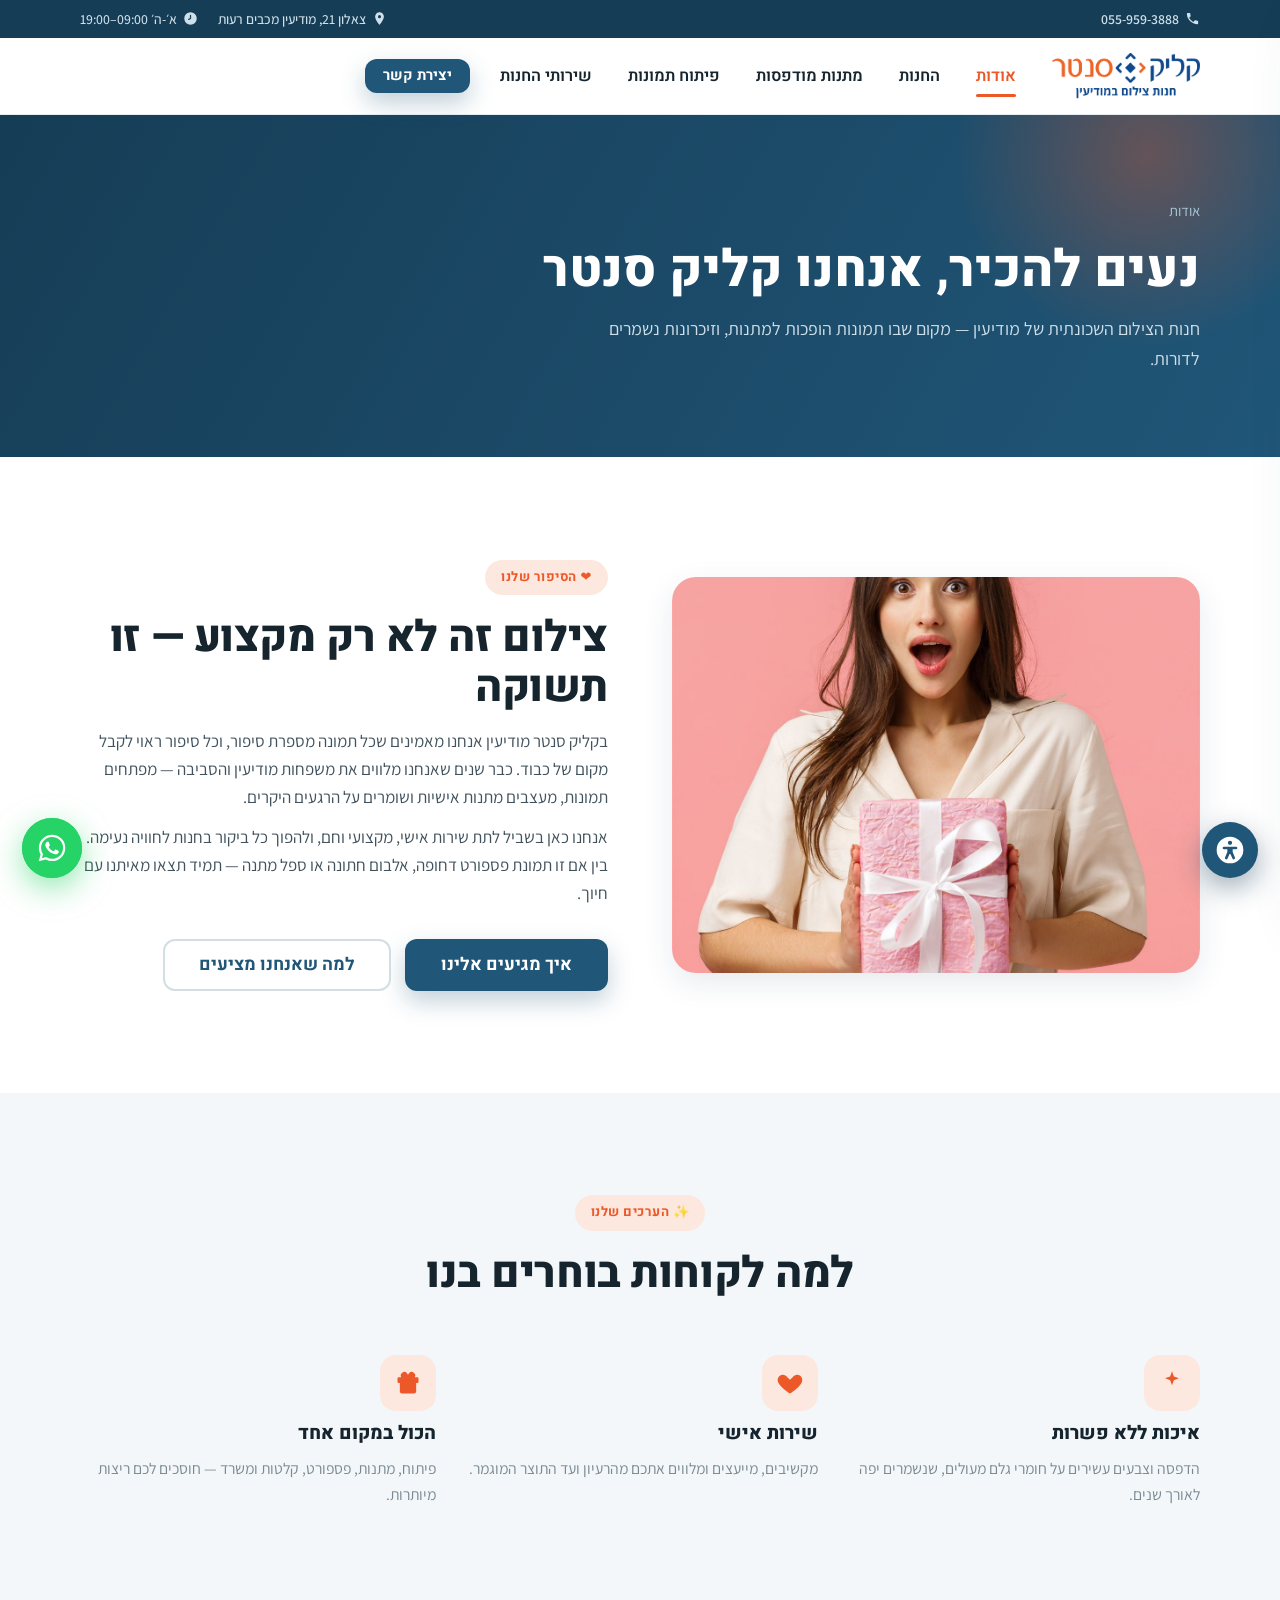
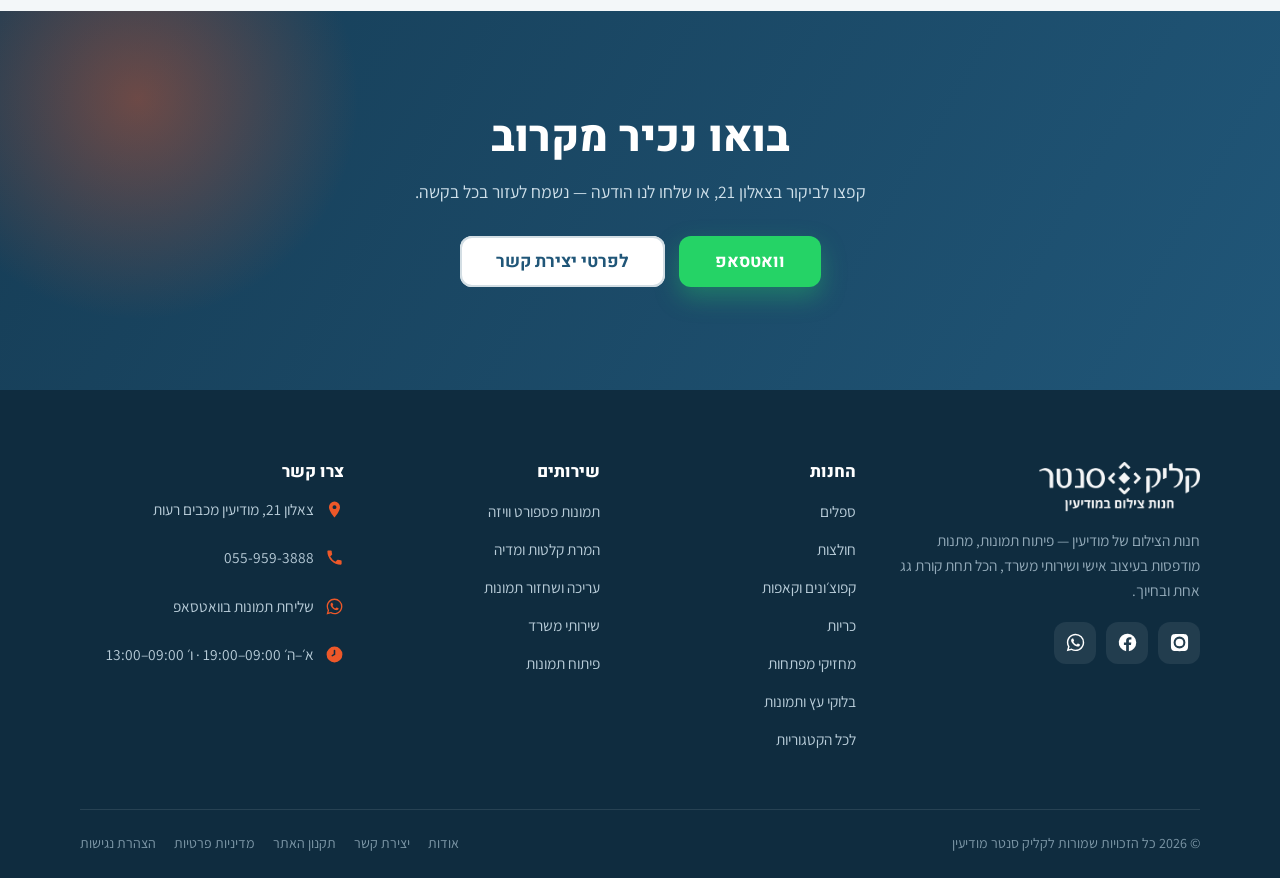
==== about.html @ 5dc6e221 "Initial backup: Klik Center Modiin website (static rebuild) RTL Hebrew static site — home, shop, dyn" ====
<!DOCTYPE html>
<html lang="he" dir="rtl">
<head>
  <meta charset="UTF-8">
  <meta name="viewport" content="width=device-width, initial-scale=1">
  <title>אודות | קליק סנטר מודיעין</title>
  <meta name="description" content="קצת עלינו — קליק סנטר מודיעין, חנות הצילום השכונתית של מודיעין. מפתחים תמונות, מעצבים מתנות אישיות ושומרים על הזיכרונות כבר שנים.">
  <link rel="canonical" href="https://www.klikcenter.co.il/about.html">
  <meta property="og:title" content="אודות | קליק סנטר מודיעין">
  <meta property="og:description" content="חנות הצילום השכונתית של מודיעין — שירות אישי, מקצועי וחם.">
  <meta property="og:image" content="img/hero-gifts.jpg">
  <meta name="theme-color" content="#205678">
  <link rel="icon" type="image/svg+xml" href="img/favicon.svg">
  <link rel="preconnect" href="https://fonts.googleapis.com">
  <link rel="preconnect" href="https://fonts.gstatic.com" crossorigin>
  <link href="https://fonts.googleapis.com/css2?family=Assistant:wght@300;400;500;600;700;800&family=Heebo:wght@400;600;700;800;900&display=swap" rel="stylesheet">
  <link rel="stylesheet" href="css/style.css">
</head>
<body>
  <header class="site-header" data-header></header>

  <main id="main">
    <section class="page-hero">
      <div class="container">
        <nav class="breadcrumbs" aria-label="פירורי לחם">
          <span>אודות</span>
        </nav>
        <h1>נעים להכיר, אנחנו קליק סנטר</h1>
        <p>חנות הצילום השכונתית של מודיעין — מקום שבו תמונות הופכות למתנות, וזיכרונות נשמרים לדורות.</p>
      </div>
    </section>

    <!-- story -->
    <section class="section">
      <div class="container">
        <div class="split">
          <div class="split__media reveal"><img src="img/hero-gifts.jpg" alt="מתנות מודפסות בקליק סנטר" loading="lazy"></div>
          <div class="reveal" data-delay="1">
            <span class="eyebrow">❤️ הסיפור שלנו</span>
            <h2 class="section-title">צילום זה לא רק מקצוע — זו תשוקה</h2>
            <p style="margin-top:14px">בקליק סנטר מודיעין אנחנו מאמינים שכל תמונה מספרת סיפור, וכל סיפור ראוי לקבל מקום של כבוד. כבר שנים שאנחנו מלווים את משפחות מודיעין והסביבה — מפתחים תמונות, מעצבים מתנות אישיות ושומרים על הרגעים היקרים.</p>
            <p style="margin-top:12px">אנחנו כאן בשביל לתת שירות אישי, מקצועי וחם, ולהפוך כל ביקור בחנות לחוויה נעימה. בין אם זו תמונת פספורט דחופה, אלבום חתונה או ספל מתנה — תמיד תצאו מאיתנו עם חיוך.</p>
            <div class="hero__cta">
              <a class="btn btn--brand btn--lg" href="contact.html">איך מגיעים אלינו</a>
              <a class="btn btn--ghost btn--lg" href="shop.html">למה שאנחנו מציעים</a>
            </div>
          </div>
        </div>
      </div>
    </section>

    <!-- values -->
    <section class="section section--soft">
      <div class="container">
        <div class="section-head center">
          <span class="eyebrow">✨ הערכים שלנו</span>
          <h2 class="section-title">למה לקוחות בוחרים בנו</h2>
        </div>
        <div class="feature-grid">
          <div class="feature reveal" data-delay="1">
            <div class="feature__ic"><svg viewBox="0 0 24 24" fill="currentColor" aria-hidden="true"><path d="M12 2l1.6 4.4L18 8l-4.4 1.6L12 14l-1.6-4.4L6 8l4.4-1.6z"/></svg></div>
            <h3>איכות ללא פשרות</h3>
            <p>הדפסה וצבעים עשירים על חומרי גלם מעולים, שנשמרים יפה לאורך שנים.</p>
          </div>
          <div class="feature reveal" data-delay="2">
            <div class="feature__ic"><svg viewBox="0 0 24 24" fill="currentColor" aria-hidden="true"><path d="M12 21s-7.5-4.6-10-9.3C.7 9.3 1.6 6 4.6 5.1c2-.6 3.9.3 4.9 1.8L12 9.3l2.5-2.4c1-1.5 2.9-2.4 4.9-1.8 3 .9 3.9 4.2 2.6 6.6C19.5 16.4 12 21 12 21z"/></svg></div>
            <h3>שירות אישי</h3>
            <p>מקשיבים, מייעצים ומלווים אתכם מהרעיון ועד התוצר המוגמר.</p>
          </div>
          <div class="feature reveal" data-delay="3">
            <div class="feature__ic"><svg viewBox="0 0 24 24" fill="currentColor" aria-hidden="true"><path d="M20 7h-2.18A3 3 0 0 0 13 3.5L12 5l-1-1.5A3 3 0 0 0 6.18 7H4a1 1 0 0 0-1 1v3a1 1 0 0 0 1 1h1v7a2 2 0 0 0 2 2h10a2 2 0 0 0 2-2v-7h1a1 1 0 0 0 1-1V8a1 1 0 0 0-1-1z"/></svg></div>
            <h3>הכול במקום אחד</h3>
            <p>פיתוח, מתנות, פספורט, קלטות ומשרד — חוסכים לכם ריצות מיותרות.</p>
          </div>
        </div>
      </div>
    </section>

    <section class="section cta-band">
      <div class="container">
        <h2>בואו נכיר מקרוב</h2>
        <p>קפצו לביקור בצאלון 21, או שלחו לנו הודעה — נשמח לעזור בכל בקשה.</p>
        <div class="cta-band__btns">
          <a class="btn btn--wa btn--lg" data-wa="היי קליק סנטר! אשמח לקבל פרטים 🙂" href="#">וואטסאפ</a>
          <a class="btn btn--ghost btn--lg" href="contact.html">לפרטי יצירת קשר</a>
        </div>
      </div>
    </section>
  </main>

  <footer class="site-footer" data-footer></footer>

  <script src="js/site.js"></script>
  <script src="js/components.js"></script>
  <script src="js/accessibility.js"></script>
</body>
</html>
---- css/style.css ----
/* ==========================================================================
   קליק סנטר מודיעין — Klik Center
   Modern rebuild · RTL · Static site
   Brand: ocean-blue #2b5672 + orange #ed5829
   ========================================================================== */

/* ----- Design tokens ----- */
:root {
  /* Brand */
  --brand:        #205678;   /* logo ocean blue */
  --brand-600:    #1b4a68;
  --brand-700:    #163d56;   /* deep navy (footer/headers) */
  --brand-900:    #0f2c3f;
  --brand-soft:   #e8f0f5;
  --accent:       #ed5829;   /* signature orange */
  --accent-600:   #d8410f;
  --accent-soft:  #fde8df;
  --whatsapp:     #25d366;
  --whatsapp-600: #1da851;

  /* Neutrals */
  --ink:        #16242e;
  --body:       #41525d;
  --muted:      #7a8a94;
  --line:       #e6edf1;
  --line-2:     #d3dee4;
  --bg:         #ffffff;
  --bg-soft:    #f3f7f9;
  --bg-soft-2:  #eaf1f5;
  --white:      #ffffff;

  /* Type */
  --font-body: "Assistant", "Heebo", system-ui, -apple-system, "Segoe UI", Arial, sans-serif;
  --font-head: "Heebo", "Assistant", system-ui, sans-serif;

  /* Radius & shadow */
  --r-sm: 10px;
  --r:    16px;
  --r-lg: 24px;
  --r-xl: 32px;
  --r-pill: 999px;
  --shadow-sm: 0 2px 8px rgba(22,60,86,.06);
  --shadow:    0 10px 30px rgba(22,60,86,.10);
  --shadow-lg: 0 24px 60px rgba(22,60,86,.16);
  --shadow-accent: 0 10px 26px rgba(237,88,41,.34);

  /* Layout */
  --container: 1200px;
  --gutter: clamp(16px, 4vw, 40px);
  --header-h: 76px;
  --ease: cubic-bezier(.22,.61,.36,1);
}

/* ----- Reset ----- */
*, *::before, *::after { box-sizing: border-box; }
* { margin: 0; }
html { -webkit-text-size-adjust: 100%; scroll-behavior: smooth; }
body {
  font-family: var(--font-body);
  font-size: 1.0625rem;
  line-height: 1.65;
  color: var(--body);
  background: var(--bg);
  -webkit-font-smoothing: antialiased;
  text-rendering: optimizeLegibility;
  overflow-x: clip;
}
img, svg, video { display: block; max-width: 100%; height: auto; }
a { color: inherit; text-decoration: none; }
button { font-family: inherit; cursor: pointer; border: none; background: none; }
input, textarea, select { font-family: inherit; font-size: inherit; }
ul { list-style: none; padding: 0; }
:focus-visible { outline: 3px solid var(--accent); outline-offset: 3px; border-radius: 4px; }

h1, h2, h3, h4 { font-family: var(--font-head); color: var(--ink); line-height: 1.15; font-weight: 800; }

html { overflow-x: clip; }

/* Skip to content (accessible, no horizontal overflow) */
.skip-link {
  position: fixed; top: -120px; inset-inline-start: 16px; z-index: 999;
  transition: top .2s ease;
}
.skip-link:focus { top: 12px; }

/* ----- Helpers ----- */
.container { width: 100%; max-width: var(--container); margin-inline: auto; padding-inline: var(--gutter); }
.section { padding-block: clamp(56px, 8vw, 104px); }
.section--soft { background: var(--bg-soft); }
.center { text-align: center; }
.eyebrow {
  display: inline-flex; align-items: center; gap: 8px;
  font-family: var(--font-head); font-weight: 700; font-size: .82rem;
  letter-spacing: .04em; color: var(--accent);
  background: var(--accent-soft); padding: 7px 16px; border-radius: var(--r-pill);
  margin-bottom: 18px;
}
.eyebrow--light { color: #ffd9c9; background: rgba(255,255,255,.12); }
.section-title { font-size: clamp(1.7rem, 3.6vw, 2.7rem); letter-spacing: -.01em; }
.section-lead { max-width: 620px; margin: 14px auto 0; color: var(--muted); font-size: 1.08rem; }
.section-head { margin-bottom: clamp(34px, 5vw, 56px); }
.text-accent { color: var(--accent); }
.text-brand { color: var(--brand); }

/* ----- Buttons ----- */
.btn {
  display: inline-flex; align-items: center; justify-content: center; gap: 9px;
  font-family: var(--font-head); font-weight: 700; font-size: 1.02rem;
  padding: 14px 28px; border-radius: 12px;
  transition: transform .25s var(--ease), box-shadow .25s var(--ease), background .2s;
  white-space: nowrap; line-height: 1;
}
.btn svg { width: 1.15em; height: 1.15em; }
.btn--primary { background: var(--accent); color: #fff; box-shadow: var(--shadow-accent); }
.btn--primary:hover { background: var(--accent-600); transform: translateY(-2px); box-shadow: 0 14px 30px rgba(237,88,41,.42); }
.btn--brand { background: var(--brand); color: #fff; box-shadow: 0 10px 24px rgba(32,86,120,.28); }
.btn--brand:hover { background: var(--brand-600); transform: translateY(-2px); }
.btn--ghost { background: #fff; color: var(--brand); box-shadow: inset 0 0 0 2px var(--line-2); }
.btn--ghost:hover { box-shadow: inset 0 0 0 2px var(--brand); transform: translateY(-2px); }
.btn--wa { background: var(--whatsapp); color: #fff; box-shadow: 0 10px 24px rgba(37,211,102,.34); }
.btn--wa:hover { background: var(--whatsapp-600); transform: translateY(-2px); }
.btn--lg { padding: 17px 36px; font-size: 1.1rem; }
.btn--sm { padding: 10px 18px; font-size: .92rem; }
.btn--block { display: flex; width: 100%; }

/* ==========================================================================
   Header
   ========================================================================== */
.site-header {
  position: sticky; top: 0; z-index: 100;
  background: #fff;
  border-bottom: 1px solid var(--line);
  transition: box-shadow .3s;
}
.site-header.is-scrolled { box-shadow: var(--shadow); }
.topbar {
  background: var(--brand-700); color: #cfe0ea;
  font-size: .86rem; font-weight: 500;
}
.topbar .container { display: flex; align-items: center; justify-content: space-between; min-height: 38px; gap: 16px; }
.topbar a { color: #cfe0ea; transition: color .2s; display: inline-flex; align-items: center; gap: 6px; }
.topbar a:hover { color: #fff; }
.topbar svg { width: 15px; height: 15px; }
.topbar__set { display: flex; align-items: center; gap: 20px; }
.topbar__set--left { color: #fff; font-weight: 600; }
.header-bar { display: flex; align-items: center; gap: 20px; min-height: var(--header-h); }
.brand { display: flex; align-items: center; flex-shrink: 0; }
.brand img { height: 46px; width: auto; }
.nav { display: flex; align-items: center; gap: 4px; }
.nav__link {
  font-family: var(--font-head); font-weight: 600; font-size: 1.02rem;
  color: var(--ink); padding: 10px 16px; border-radius: var(--r-pill);
  position: relative; transition: color .2s, background .2s;
}
.nav__link:hover { color: var(--brand); background: var(--bg-soft); }
.nav__link.is-active { color: var(--accent); }
.nav__link.is-active::after {
  content: ""; position: absolute; bottom: 2px; inset-inline: 16px; height: 3px;
  background: var(--accent); border-radius: 3px;
}
.header-cta { display: flex; align-items: center; gap: 12px; flex-shrink: 0; }
.nav__cta { margin-inline-start: 10px; }
.nav-toggle {
  display: none; width: 44px; height: 44px; flex-shrink: 0;
  background: none; align-items: center; justify-content: center;
}
.nav-toggle svg { width: 28px; height: 28px; color: var(--brand); }

/* Mobile drawer */
.drawer-backdrop {
  position: fixed; inset: 0; background: rgba(15,44,63,.5); z-index: 199;
  opacity: 0; visibility: hidden; transition: opacity .3s, visibility .3s;
  backdrop-filter: blur(2px);
}
.drawer-backdrop.is-open { opacity: 1; visibility: visible; }
.drawer {
  position: fixed; top: 0; right: 0; height: 100%; width: min(86vw, 340px);
  background: #fff; z-index: 200; box-shadow: var(--shadow-lg);
  transform: translateX(110%); transition: transform .35s var(--ease);
  display: flex; flex-direction: column; padding: 22px;
  will-change: transform;
}
.drawer.is-open { transform: translateX(0); }
.drawer__head { display: flex; align-items: center; justify-content: space-between; margin-bottom: 18px; }
.drawer__head img { height: 40px; }
.drawer__close { width: 42px; height: 42px; border-radius: 10px; background: var(--bg-soft); display: grid; place-items: center; }
.drawer__close svg { width: 24px; height: 24px; color: var(--brand); }
.drawer__nav { display: flex; flex-direction: column; gap: 2px; margin-bottom: auto; }
.drawer__nav a {
  font-family: var(--font-head); font-weight: 600; font-size: 1.12rem; color: var(--ink);
  padding: 14px 14px; border-radius: 12px; transition: background .2s, color .2s;
  display: flex; align-items: center; justify-content: space-between;
}
.drawer__nav a:hover, .drawer__nav a.is-active { background: var(--bg-soft); color: var(--accent); }
.drawer__foot { display: grid; gap: 10px; padding-top: 18px; border-top: 1px solid var(--line); }

/* ==========================================================================
   Hero
   ========================================================================== */
.hero { position: relative; background: var(--bg-soft); overflow: hidden; }
.hero::before {
  content: ""; position: absolute; inset-block: 0; inset-inline-start: -10%;
  width: 55%; background: radial-gradient(circle at 30% 40%, var(--brand-soft), transparent 70%);
  opacity: .8; pointer-events: none;
}
.hero__inner {
  position: relative; display: grid; grid-template-columns: 1.05fr .95fr;
  gap: clamp(30px, 5vw, 64px); align-items: center;
  padding-block: clamp(48px, 7vw, 96px);
}
.hero__title {
  font-size: clamp(2.1rem, 5.4vw, 3.9rem); letter-spacing: -.02em; color: var(--ink);
}
.hero__title .hl { color: var(--accent); position: relative; white-space: nowrap; }
.hero__lead { font-size: clamp(1.06rem, 2vw, 1.28rem); color: var(--body); margin-top: 20px; max-width: 540px; }
.hero__cta { display: flex; flex-wrap: wrap; gap: 14px; margin-top: 32px; }
.hero__trust { display: flex; flex-wrap: wrap; gap: 22px 30px; margin-top: 38px; }
.hero__trust-item { display: flex; align-items: center; gap: 10px; font-weight: 600; color: var(--ink); font-size: .98rem; }
.hero__trust-item svg { width: 22px; height: 22px; color: var(--accent); flex-shrink: 0; }

/* Hero collage */
.hero__media { position: relative; aspect-ratio: 1/1; }
.hero__media img { position: absolute; border-radius: var(--r-lg); object-fit: cover; box-shadow: var(--shadow-lg); }
.hero__media .m1 { width: 62%; height: 72%; inset-block-start: 0; inset-inline-end: 0; z-index: 2; }
.hero__media .m2 { width: 50%; height: 56%; inset-block-end: 0; inset-inline-start: 0; z-index: 3; border: 6px solid #fff; }
.hero__media .m3 { width: 38%; height: 40%; inset-block-end: 8%; inset-inline-end: 6%; z-index: 1; border: 6px solid #fff; }
.hero__badge {
  position: absolute; inset-block-start: 6%; inset-inline-start: -2%; z-index: 4;
  background: #fff; border-radius: var(--r); box-shadow: var(--shadow); padding: 12px 18px;
  display: flex; align-items: center; gap: 12px;
}
.hero__badge b { font-family: var(--font-head); font-size: 1.4rem; color: var(--brand); line-height: 1; }
.hero__badge span { font-size: .82rem; color: var(--muted); }
.hero__badge .ic { width: 40px; height: 40px; border-radius: 12px; background: var(--accent-soft); display: grid; place-items: center; }
.hero__badge .ic svg { width: 22px; height: 22px; color: var(--accent); }

/* ----- Marquee strip ----- */
.strip { background: var(--brand-700); color: #fff; overflow: hidden; }
.strip__track { display: flex; gap: 48px; padding-block: 15px; width: max-content; animation: marquee 32s linear infinite; }
.strip:hover .strip__track { animation-play-state: paused; }
.strip__item { display: inline-flex; align-items: center; gap: 11px; font-family: var(--font-head); font-weight: 600; font-size: 1.02rem; white-space: nowrap; }
.strip__item svg { width: 19px; height: 19px; color: var(--accent); }
@keyframes marquee { from { transform: translateX(0); } to { transform: translateX(-50%); } }

/* ==========================================================================
   Category grid
   ========================================================================== */
.cat-grid { display: grid; grid-template-columns: repeat(4, 1fr); gap: 22px; }
.cat-grid--3 { grid-template-columns: repeat(3, 1fr); }
.cat-card {
  position: relative; display: block; border-radius: var(--r-lg); overflow: hidden;
  background: var(--bg-soft); aspect-ratio: 3/3.5; box-shadow: var(--shadow-sm);
  transition: transform .35s var(--ease), box-shadow .35s var(--ease);
}
.cat-card:hover { transform: translateY(-6px); box-shadow: var(--shadow-lg); }
.cat-card__img { position: absolute; inset: 0; width: 100%; height: 100%; object-fit: cover; transition: transform .6s var(--ease); }
.cat-card:hover .cat-card__img { transform: scale(1.07); }
.cat-card__overlay {
  position: absolute; inset: 0; z-index: 1;
  background: linear-gradient(to top, rgba(15,44,63,.86) 0%, rgba(15,44,63,.34) 42%, rgba(15,44,63,0) 70%);
}
.cat-card__body { position: absolute; inset-inline: 0; inset-block-end: 0; z-index: 2; padding: 22px; color: #fff; text-align: center; }
.cat-card__title { font-family: var(--font-head); font-weight: 800; font-size: 1.3rem; color: #fff; }
.cat-card__count { font-size: .9rem; opacity: .85; margin-top: 3px; }
.cat-card__go {
  display: inline-flex; align-items: center; justify-content: center; margin-top: 14px;
  font-family: var(--font-head); font-weight: 700; font-size: .92rem;
  background: #fff; color: var(--brand); padding: 9px 22px; border-radius: 10px;
  transition: background .25s var(--ease), color .25s var(--ease);
}
.cat-card:hover .cat-card__go { background: var(--accent); color: #fff; }
.cat-card--tall { aspect-ratio: auto; grid-row: span 2; }

/* Soft tile (groups on home) */
.tile-grid { display: grid; grid-template-columns: repeat(auto-fit, minmax(230px, 1fr)); gap: 20px; }
.tile {
  background: #fff; border: 1px solid var(--line); border-radius: var(--r-lg);
  padding: 30px 26px; text-align: center; transition: transform .3s var(--ease), box-shadow .3s, border-color .3s;
}
.tile:hover { transform: translateY(-6px); box-shadow: var(--shadow); border-color: transparent; }
.tile__ic { width: 64px; height: 64px; margin: 0 auto 18px; border-radius: 18px; display: grid; place-items: center; background: var(--brand-soft); color: var(--brand); }
.tile:hover .tile__ic { background: var(--accent-soft); color: var(--accent); }
.tile__ic svg { width: 32px; height: 32px; }
.tile h3 { font-size: 1.22rem; margin-bottom: 8px; }
.tile p { font-size: .98rem; color: var(--muted); }

/* ==========================================================================
   Product grid
   ========================================================================== */
.product-grid { display: grid; grid-template-columns: repeat(auto-fill, minmax(240px, 1fr)); gap: 22px; }
.product-card {
  display: flex; flex-direction: column; background: #fff; border: 1px solid var(--line);
  border-radius: var(--r-lg); overflow: hidden; transition: transform .3s var(--ease), box-shadow .3s, border-color .3s;
}
.product-card:hover { transform: translateY(-5px); box-shadow: var(--shadow); border-color: transparent; }
.product-card__media { position: relative; aspect-ratio: 1/1; background: var(--bg-soft); overflow: hidden; }
.product-card__media img { width: 100%; height: 100%; object-fit: cover; transition: transform .5s var(--ease); }
.product-card:hover .product-card__media img { transform: scale(1.06); }
.product-card__tag {
  position: absolute; inset-block-start: 12px; inset-inline-start: 12px;
  background: var(--accent); color: #fff; font-size: .76rem; font-weight: 700;
  padding: 5px 12px; border-radius: var(--r-pill); font-family: var(--font-head);
}
.product-card__body { padding: 18px 18px 20px; display: flex; flex-direction: column; flex: 1; }
.product-card__title { font-family: var(--font-head); font-weight: 700; font-size: 1.12rem; color: var(--ink); }
.product-card__desc { font-size: .92rem; color: var(--muted); margin-top: 6px; flex: 1; }
.product-card__foot { display: flex; align-items: center; justify-content: space-between; gap: 10px; margin-top: 16px; }
.product-card__price { font-family: var(--font-head); font-weight: 800; color: var(--brand); font-size: 1.05rem; }
.product-card__price small { font-weight: 600; color: var(--muted); font-size: .8rem; }

/* ==========================================================================
   Services
   ========================================================================== */
.svc-grid { display: grid; grid-template-columns: repeat(2, 1fr); gap: 26px; }
.svc-card {
  display: grid; grid-template-columns: 150px 1fr; background: #fff; border: 1px solid var(--line);
  border-radius: var(--r-lg); overflow: hidden; transition: transform .3s var(--ease), box-shadow .3s, border-color .3s;
}
.svc-card:hover { transform: translateY(-5px); box-shadow: var(--shadow); border-color: transparent; }
.svc-card__media { position: relative; overflow: hidden; background: var(--bg-soft); }
.svc-card__media img { position: absolute; inset: 0; width: 100%; height: 100%; object-fit: cover; transition: transform .5s var(--ease); }
.svc-card:hover .svc-card__media img { transform: scale(1.07); }
.svc-card__body { padding: 24px; display: flex; flex-direction: column; }
.svc-card__body h3 { font-size: 1.25rem; margin-bottom: 8px; display: flex; align-items: center; gap: 10px; }
.svc-card__body h3 svg { width: 22px; height: 22px; color: var(--accent); }
.svc-card__body p { font-size: .96rem; color: var(--muted); flex: 1; }
.svc-card__body .btn { margin-top: 16px; align-self: flex-start; }

/* ==========================================================================
   Feature / why-us
   ========================================================================== */
.feature-grid { display: grid; grid-template-columns: repeat(auto-fit, minmax(220px, 1fr)); gap: 26px; }
.feature { display: flex; flex-direction: column; gap: 12px; }
.feature__ic { width: 56px; height: 56px; border-radius: 16px; display: grid; place-items: center; background: var(--accent-soft); color: var(--accent); }
.feature__ic svg { width: 28px; height: 28px; }
.feature h3 { font-size: 1.18rem; }
.feature p { font-size: .98rem; color: var(--muted); }

/* Split section */
.split { display: grid; grid-template-columns: 1fr 1fr; gap: clamp(30px, 5vw, 70px); align-items: center; }
.split__media { border-radius: var(--r-lg); overflow: hidden; box-shadow: var(--shadow); }
.split__media img { width: 100%; aspect-ratio: 4/3; object-fit: cover; }
.split__list { display: grid; gap: 16px; margin-top: 26px; }
.split__list li { display: flex; gap: 13px; align-items: flex-start; font-size: 1.02rem; color: var(--body); }
.split__list svg { width: 24px; height: 24px; color: var(--accent); flex-shrink: 0; margin-top: 2px; }

/* Stats */
.stats { display: grid; grid-template-columns: repeat(4, 1fr); gap: 20px; }
.stat { text-align: center; padding: 26px 14px; background: #fff; border-radius: var(--r-lg); box-shadow: var(--shadow-sm); }
.stat__num { font-family: var(--font-head); font-weight: 900; font-size: clamp(2rem, 5vw, 2.9rem); color: var(--brand); line-height: 1; }
.stat__num .text-accent { color: var(--accent); }
.stat__label { margin-top: 8px; color: var(--muted); font-weight: 600; font-size: .98rem; }

/* Sizes table (photo dev) */
.size-grid { display: grid; grid-template-columns: repeat(auto-fill, minmax(120px, 1fr)); gap: 12px; }
.size-chip {
  background: #fff; border: 1px solid var(--line); border-radius: var(--r); padding: 16px 12px; text-align: center;
  transition: border-color .2s, transform .2s, box-shadow .2s;
}
.size-chip:hover { border-color: var(--accent); transform: translateY(-3px); box-shadow: var(--shadow-sm); }
.size-chip b { display: block; font-family: var(--font-head); font-size: 1.18rem; color: var(--ink); }
.size-chip span { font-size: .82rem; color: var(--muted); }

/* Steps */
.steps { display: grid; grid-template-columns: repeat(4, 1fr); gap: 22px; counter-reset: step; }
.step { position: relative; padding-top: 14px; }
.step__n {
  width: 52px; height: 52px; border-radius: 50%; background: var(--brand); color: #fff;
  font-family: var(--font-head); font-weight: 800; font-size: 1.3rem;
  display: grid; place-items: center; margin-bottom: 16px; box-shadow: 0 8px 18px rgba(32,86,120,.3);
}
.step:nth-child(even) .step__n { background: var(--accent); box-shadow: var(--shadow-accent); }
.step h3 { font-size: 1.14rem; margin-bottom: 6px; }
.step p { font-size: .96rem; color: var(--muted); }

/* ==========================================================================
   CTA band
   ========================================================================== */
.cta-band { position: relative; background: linear-gradient(120deg, var(--brand-700), var(--brand)); color: #fff; overflow: hidden; }
.cta-band::after {
  content: ""; position: absolute; inset-block: -40% ; inset-inline-end: -8%;
  width: 480px; height: 480px; border-radius: 50%;
  background: radial-gradient(circle, rgba(237,88,41,.4), transparent 65%);
}
.cta-band .container { position: relative; z-index: 1; text-align: center; }
.cta-band h2 { color: #fff; font-size: clamp(1.7rem, 4vw, 2.7rem); }
.cta-band p { color: #cfe0ea; max-width: 560px; margin: 14px auto 0; font-size: 1.1rem; }
.cta-band__btns { display: flex; flex-wrap: wrap; gap: 14px; justify-content: center; margin-top: 30px; }

/* ==========================================================================
   Testimonials
   ========================================================================== */
.testi-grid { display: grid; grid-template-columns: repeat(3, 1fr); gap: 24px; }
.testi {
  background: #fff; border: 1px solid var(--line); border-radius: var(--r-lg); padding: 28px;
  display: flex; flex-direction: column; gap: 14px;
}
.testi__stars { display: flex; gap: 3px; color: #f5a623; }
.testi__stars svg { width: 20px; height: 20px; }
.testi__text { font-size: 1.04rem; color: var(--ink); flex: 1; }
.testi__who { display: flex; align-items: center; gap: 12px; }
.testi__who img { width: 46px; height: 46px; border-radius: 50%; object-fit: cover; }
.testi__who b { font-family: var(--font-head); color: var(--ink); display: block; }
.testi__who span { font-size: .86rem; color: var(--muted); }

/* ==========================================================================
   Page hero (inner pages)
   ========================================================================== */
.page-hero { background: linear-gradient(120deg, var(--brand-700), var(--brand)); color: #fff; position: relative; overflow: hidden; }
.page-hero::before { content: ""; position: absolute; inset-block: -50%; inset-inline-start: -6%; width: 420px; height: 420px; border-radius: 50%; background: radial-gradient(circle, rgba(237,88,41,.34), transparent 65%); }
.page-hero .container { position: relative; z-index: 1; padding-block: clamp(46px, 7vw, 84px); }
.page-hero h1 { color: #fff; font-size: clamp(2rem, 5vw, 3.2rem); }
.page-hero p { color: #cfe0ea; max-width: 640px; margin-top: 14px; font-size: 1.12rem; }
.breadcrumbs { display: flex; flex-wrap: wrap; gap: 8px; align-items: center; font-size: .92rem; color: #a9c6d6; margin-bottom: 18px; }
.breadcrumbs a:hover { color: #fff; }
.breadcrumbs svg { width: 15px; height: 15px; opacity: .6; }

/* Filter chips */
.chips { display: flex; flex-wrap: wrap; gap: 10px; }
.chip {
  font-family: var(--font-head); font-weight: 600; font-size: .95rem; color: var(--brand);
  background: #fff; border: 1px solid var(--line-2); padding: 9px 18px; border-radius: 10px;
  transition: all .2s;
}
.chip:hover { border-color: var(--brand); }
.chip.is-active { background: var(--brand); color: #fff; border-color: var(--brand); }

/* ==========================================================================
   Contact
   ========================================================================== */
.contact-grid { display: grid; grid-template-columns: 1fr 1fr; gap: clamp(28px, 5vw, 56px); align-items: start; }
.info-list { display: grid; gap: 18px; }
.info-item { display: flex; gap: 16px; align-items: flex-start; }
.info-item__ic { width: 50px; height: 50px; border-radius: 14px; background: var(--brand-soft); color: var(--brand); display: grid; place-items: center; flex-shrink: 0; }
.info-item__ic svg { width: 24px; height: 24px; }
.info-item h4 { font-size: 1.08rem; margin-bottom: 2px; }
.info-item p, .info-item a { color: var(--body); font-size: 1rem; }
.info-item a:hover { color: var(--accent); }
.map-embed { border-radius: var(--r-lg); overflow: hidden; box-shadow: var(--shadow); border: 1px solid var(--line); }
.map-embed iframe { display: block; width: 100%; height: 100%; min-height: 340px; border: 0; }
.hours-table { width: 100%; border-collapse: collapse; }
.hours-table td { padding: 11px 0; border-bottom: 1px solid var(--line); font-size: 1rem; }
.hours-table td:last-child { text-align: start; color: var(--ink); font-weight: 600; }
.hours-table tr:last-child td { border-bottom: none; }

/* Contact form */
.contact-form-card {
  background: #fff; border: 1px solid var(--line); border-radius: var(--r-lg);
  padding: clamp(22px, 4vw, 36px); box-shadow: var(--shadow-sm);
}
.contact-form-card h2 { font-size: 1.45rem; margin-bottom: 6px; }
.contact-form-card .lead { color: var(--muted); margin-bottom: 24px; }
.form { display: grid; gap: 16px; }
.form__row { display: grid; gap: 16px; grid-template-columns: 1fr 1fr; }
.field { display: grid; gap: 6px; }
.field label { font-family: var(--font-head); font-weight: 600; font-size: .9rem; color: var(--ink); }
.field input, .field select, .field textarea {
  width: 100%; padding: 12px 14px; border: 1.5px solid var(--line-2); border-radius: 10px;
  background: #fff; color: var(--ink); font-size: 1rem; font-family: inherit;
  transition: border-color .2s, box-shadow .2s;
}
.field input:focus, .field select:focus, .field textarea:focus {
  outline: none; border-color: var(--brand); box-shadow: 0 0 0 3px rgba(32,86,120,.12);
}
.field textarea { resize: vertical; min-height: 120px; }
.form__note { font-size: .85rem; color: var(--muted); text-align: center; margin-top: 2px; }
.form__note a { color: var(--accent); font-weight: 600; }
@media (max-width: 560px) { .form__row { grid-template-columns: 1fr; } }

/* Prose (legal pages) */
.prose { max-width: 760px; }
.prose h2 { font-size: 1.5rem; margin: 34px 0 12px; }
.prose h3 { font-size: 1.2rem; margin: 24px 0 8px; }
.prose p, .prose li { color: var(--body); margin-bottom: 12px; }
.prose ul { list-style: disc; padding-inline-start: 22px; margin-bottom: 16px; }
.prose ul li { margin-bottom: 6px; }
.prose a { color: var(--accent); text-decoration: underline; }
.prose strong { color: var(--ink); }

/* ==========================================================================
   Footer
   ========================================================================== */
.site-footer { background: var(--brand-900); color: #b9cdd9; padding-block: clamp(48px, 6vw, 72px) 0; }
.footer-grid { display: grid; grid-template-columns: 1.4fr 1fr 1fr 1.2fr; gap: 36px; }
.footer-brand img { height: 50px; margin-bottom: 16px; filter: brightness(0) invert(1); opacity: .96; }
.footer-brand p { font-size: .96rem; color: #93aab9; max-width: 300px; }
.footer-social { display: flex; gap: 10px; margin-top: 18px; }
.footer-social a { width: 42px; height: 42px; border-radius: 12px; background: rgba(255,255,255,.08); display: grid; place-items: center; transition: background .2s, transform .2s; }
.footer-social a:hover { background: var(--accent); transform: translateY(-3px); }
.footer-social svg { width: 21px; height: 21px; color: #fff; }
.footer-col h4 { color: #fff; font-size: 1.06rem; margin-bottom: 16px; }
.footer-col ul { display: grid; gap: 10px; }
.footer-col a { color: #b9cdd9; font-size: .96rem; transition: color .2s; }
.footer-col a:hover { color: var(--accent); }
.footer-contact li { display: flex; gap: 11px; align-items: flex-start; font-size: .96rem; margin-bottom: 13px; }
.footer-contact svg { width: 19px; height: 19px; color: var(--accent); flex-shrink: 0; margin-top: 3px; }
.footer-bottom {
  margin-top: clamp(36px, 5vw, 56px); border-top: 1px solid rgba(255,255,255,.1);
  padding-block: 22px; display: flex; flex-wrap: wrap; gap: 12px 24px; align-items: center; justify-content: space-between;
  font-size: .88rem; color: #7e98a8;
}
.footer-bottom a { color: #7e98a8; }
.footer-bottom a:hover { color: #fff; }
.footer-bottom__links { display: flex; flex-wrap: wrap; gap: 8px 18px; }

/* ==========================================================================
   Floating WhatsApp
   ========================================================================== */
.wa-float {
  position: fixed; inset-block-end: 22px; inset-inline-end: 22px; z-index: 90;
  width: 60px; height: 60px; border-radius: 50%; background: var(--whatsapp);
  display: grid; place-items: center; box-shadow: 0 10px 30px rgba(37,211,102,.5);
  transition: transform .25s var(--ease);
}
.wa-float:hover { transform: scale(1.08); }
.wa-float svg { width: 32px; height: 32px; color: #fff; }
.wa-float::before {
  content: ""; position: absolute; inset: 0; border-radius: 50%; background: var(--whatsapp);
  z-index: -1; animation: wa-pulse 2.4s ease-out infinite;
}
@keyframes wa-pulse { 0% { transform: scale(1); opacity: .55; } 80%,100% { transform: scale(1.9); opacity: 0; } }

/* ==========================================================================
   Scroll reveal
   ========================================================================== */
.reveal { opacity: 0; transform: translateY(26px); transition: opacity .7s var(--ease), transform .7s var(--ease); }
.reveal.is-visible { opacity: 1; transform: none; }
.reveal[data-delay="1"] { transition-delay: .08s; }
.reveal[data-delay="2"] { transition-delay: .16s; }
.reveal[data-delay="3"] { transition-delay: .24s; }
.reveal[data-delay="4"] { transition-delay: .32s; }
.reveal[data-delay="5"] { transition-delay: .4s; }
@media (prefers-reduced-motion: reduce) {
  .reveal { opacity: 1; transform: none; transition: none; }
  * { animation-duration: .001ms !important; scroll-behavior: auto; }
  .wa-float::before { display: none; }
  /* הלולאה הנעה (marquee) ממשיכה להסתובב גם כשהאנימציות מופחתות — לבקשת הלקוח */
  .strip__track { animation-duration: 36s !important; }
}

/* ==========================================================================
   Responsive
   ========================================================================== */
@media (max-width: 1024px) {
  .cat-grid { grid-template-columns: repeat(3, 1fr); }
  .footer-grid { grid-template-columns: 1fr 1fr; gap: 32px; }
  .steps { grid-template-columns: repeat(2, 1fr); }
}
@media (max-width: 900px) {
  .nav { display: none; }
  .nav-toggle { display: flex; }
  .hero__inner { grid-template-columns: 1fr; }
  .hero__media { max-width: 460px; margin-inline: auto; width: 100%; order: -1; }
  .split { grid-template-columns: 1fr; }
  .split__media { order: -1; }
  .contact-grid { grid-template-columns: 1fr; }
  .svc-grid { grid-template-columns: 1fr; }
  .testi-grid { grid-template-columns: 1fr; }
  .stats { grid-template-columns: repeat(2, 1fr); }
}
@media (max-width: 620px) {
  body { font-size: 1rem; }
  .cat-grid, .cat-grid--3 { grid-template-columns: repeat(2, 1fr); gap: 14px; }
  .product-grid { grid-template-columns: repeat(2, 1fr); gap: 14px; }
  .svc-card { grid-template-columns: 1fr; }
  .svc-card__media { aspect-ratio: 16/9; }
  .steps { grid-template-columns: 1fr; }
  .topbar__set:not(.topbar__set--left) { display: none; }
  .footer-grid { grid-template-columns: 1fr; }
  .footer-bottom { flex-direction: column; text-align: center; justify-content: center; }
  .cat-card__body { padding: 16px; }
  .cat-card__title { font-size: 1.08rem; }
  .product-card__body { padding: 14px; }
}
@media (max-width: 380px) {
  .cat-grid, .cat-grid--3, .product-grid { grid-template-columns: 1fr; }
}

/* ==========================================================================
   Topbar icon alignment fix (מיקום + שעון)
   ========================================================================== */
.topbar__set span { display: inline-flex; align-items: center; gap: 6px; }
.topbar__set svg { flex-shrink: 0; }

/* ==========================================================================
   Accessibility widget
   ========================================================================== */
.a11y-toggle {
  position: fixed; inset-block-end: 22px; inset-inline-start: 22px; z-index: 95;
  width: 56px; height: 56px; border-radius: 50%; background: var(--brand);
  display: grid; place-items: center; box-shadow: 0 10px 28px rgba(22,60,86,.42);
  transition: transform .25s var(--ease), background .2s;
}
.a11y-toggle:hover { transform: scale(1.07); background: var(--brand-600); }
.a11y-toggle svg { width: 32px; height: 32px; color: #fff; }
.a11y-panel {
  position: fixed; inset-block-end: 90px; inset-inline-start: 22px; z-index: 96;
  width: min(92vw, 360px); max-height: min(78vh, 640px); overflow-y: auto;
  background: #fff; border-radius: var(--r-lg); box-shadow: var(--shadow-lg);
  border: 1px solid var(--line); padding: 18px;
  opacity: 0; visibility: hidden; transform: translateY(16px) scale(.98);
  transition: opacity .25s var(--ease), transform .25s var(--ease), visibility .25s;
}
.a11y-panel.is-open { opacity: 1; visibility: visible; transform: none; }
.a11y-panel__head { display: flex; align-items: center; justify-content: space-between; margin-bottom: 14px; }
.a11y-panel__head h2 { font-size: 1.25rem; display: flex; align-items: center; gap: 8px; }
.a11y-panel__head h2 svg { width: 24px; height: 24px; color: var(--brand); }
.a11y-panel__close { width: 38px; height: 38px; border-radius: 10px; background: var(--bg-soft); display: grid; place-items: center; }
.a11y-panel__close svg { width: 22px; height: 22px; color: var(--brand); }
.a11y-grid { display: grid; grid-template-columns: 1fr 1fr; gap: 10px; }
.a11y-opt {
  display: flex; flex-direction: column; align-items: center; justify-content: center; gap: 7px; text-align: center;
  padding: 14px 8px; border: 1.5px solid var(--line); border-radius: var(--r);
  background: #fff; color: var(--ink); font-family: var(--font-head); font-weight: 600; font-size: .9rem;
  transition: border-color .2s, background .2s, color .2s; cursor: pointer; min-height: 92px;
}
.a11y-opt:hover { border-color: var(--brand); }
.a11y-opt.is-active { border-color: var(--accent); background: var(--accent-soft); color: var(--accent-600); }
.a11y-opt__ic { width: 28px; height: 28px; display: grid; place-items: center; color: currentColor; }
.a11y-opt__ic svg { width: 26px; height: 26px; }
.a11y-opt .lvl { font-size: .72rem; font-weight: 700; color: var(--accent); }
.a11y-reset {
  display: flex; align-items: center; justify-content: center; gap: 8px; width: 100%; margin-top: 12px;
  padding: 13px; border-radius: var(--r); background: var(--brand); color: #fff;
  font-family: var(--font-head); font-weight: 700; font-size: .98rem; transition: background .2s;
}
.a11y-reset:hover { background: var(--brand-600); }
.a11y-reset svg { width: 18px; height: 18px; }
@media (max-width: 420px) { .a11y-panel { inset-inline: 12px; width: auto; } .a11y-toggle { inset-inline-start: 14px; inset-block-end: 14px; } }

/* ---- Accessibility STATE classes (on <html>) ---- */
html.a11y-contrast, html.a11y-contrast body { background: #000 !important; }
html.a11y-contrast * { background-color: #000 !important; background-image: none !important; color: #fff !important; border-color: #fff !important; }
html.a11y-contrast a { color: #ffea00 !important; }
html.a11y-contrast .btn, html.a11y-contrast .a11y-reset { background: #fff !important; color: #000 !important; box-shadow: none !important; border: 2px solid #fff !important; }
html.a11y-contrast .a11y-opt.is-active { color: #ffea00 !important; border-color: #ffea00 !important; }

html.a11y-grayscale { filter: grayscale(1); }
html.a11y-invert { filter: invert(1) hue-rotate(180deg); }
html.a11y-invert .a11y-root, html.a11y-invert .wa-float { filter: invert(1) hue-rotate(180deg); }

html.a11y-links a:not(.btn):not(.a11y-opt) { text-decoration: underline !important; text-underline-offset: 3px; outline: 2px dashed currentColor; outline-offset: 2px; }

html.a11y-bigtext-1 { font-size: 18px; }
html.a11y-bigtext-2 { font-size: 20px; }
html.a11y-bigtext-3 { font-size: 22.5px; }

html.a11y-spacing :is(p, li, span, a, h1, h2, h3, h4, label, td, button) { letter-spacing: .09em !important; word-spacing: .14em !important; }
html.a11y-lineheight :is(p, li, span, a, h1, h2, h3, h4, label, td) { line-height: 2.1 !important; }
html.a11y-readable :is(body, p, li, span, a, h1, h2, h3, h4, button, input, textarea, select, label, td, .nav__link) { font-family: Arial, "Segoe UI", Tahoma, Verdana, sans-serif !important; }
html.a11y-stopmotion *, html.a11y-stopmotion *::before, html.a11y-stopmotion *::after { animation: none !important; transition: none !important; scroll-behavior: auto !important; }
html.a11y-hideimg img, html.a11y-hideimg .cat-card__img, html.a11y-hideimg .product-card__media img, html.a11y-hideimg .svc-card__media img { visibility: hidden !important; }
html.a11y-cursor, html.a11y-cursor * {
  cursor: url("data:image/svg+xml,%3Csvg xmlns='http://www.w3.org/2000/svg' width='40' height='40' viewBox='0 0 24 24'%3E%3Cpath d='M5 2l15 7.5-6.5 2.2L11 21z' fill='%23205678' stroke='%23ffffff' stroke-width='1.2'/%3E%3C/svg%3E") 5 3, auto !important;
}
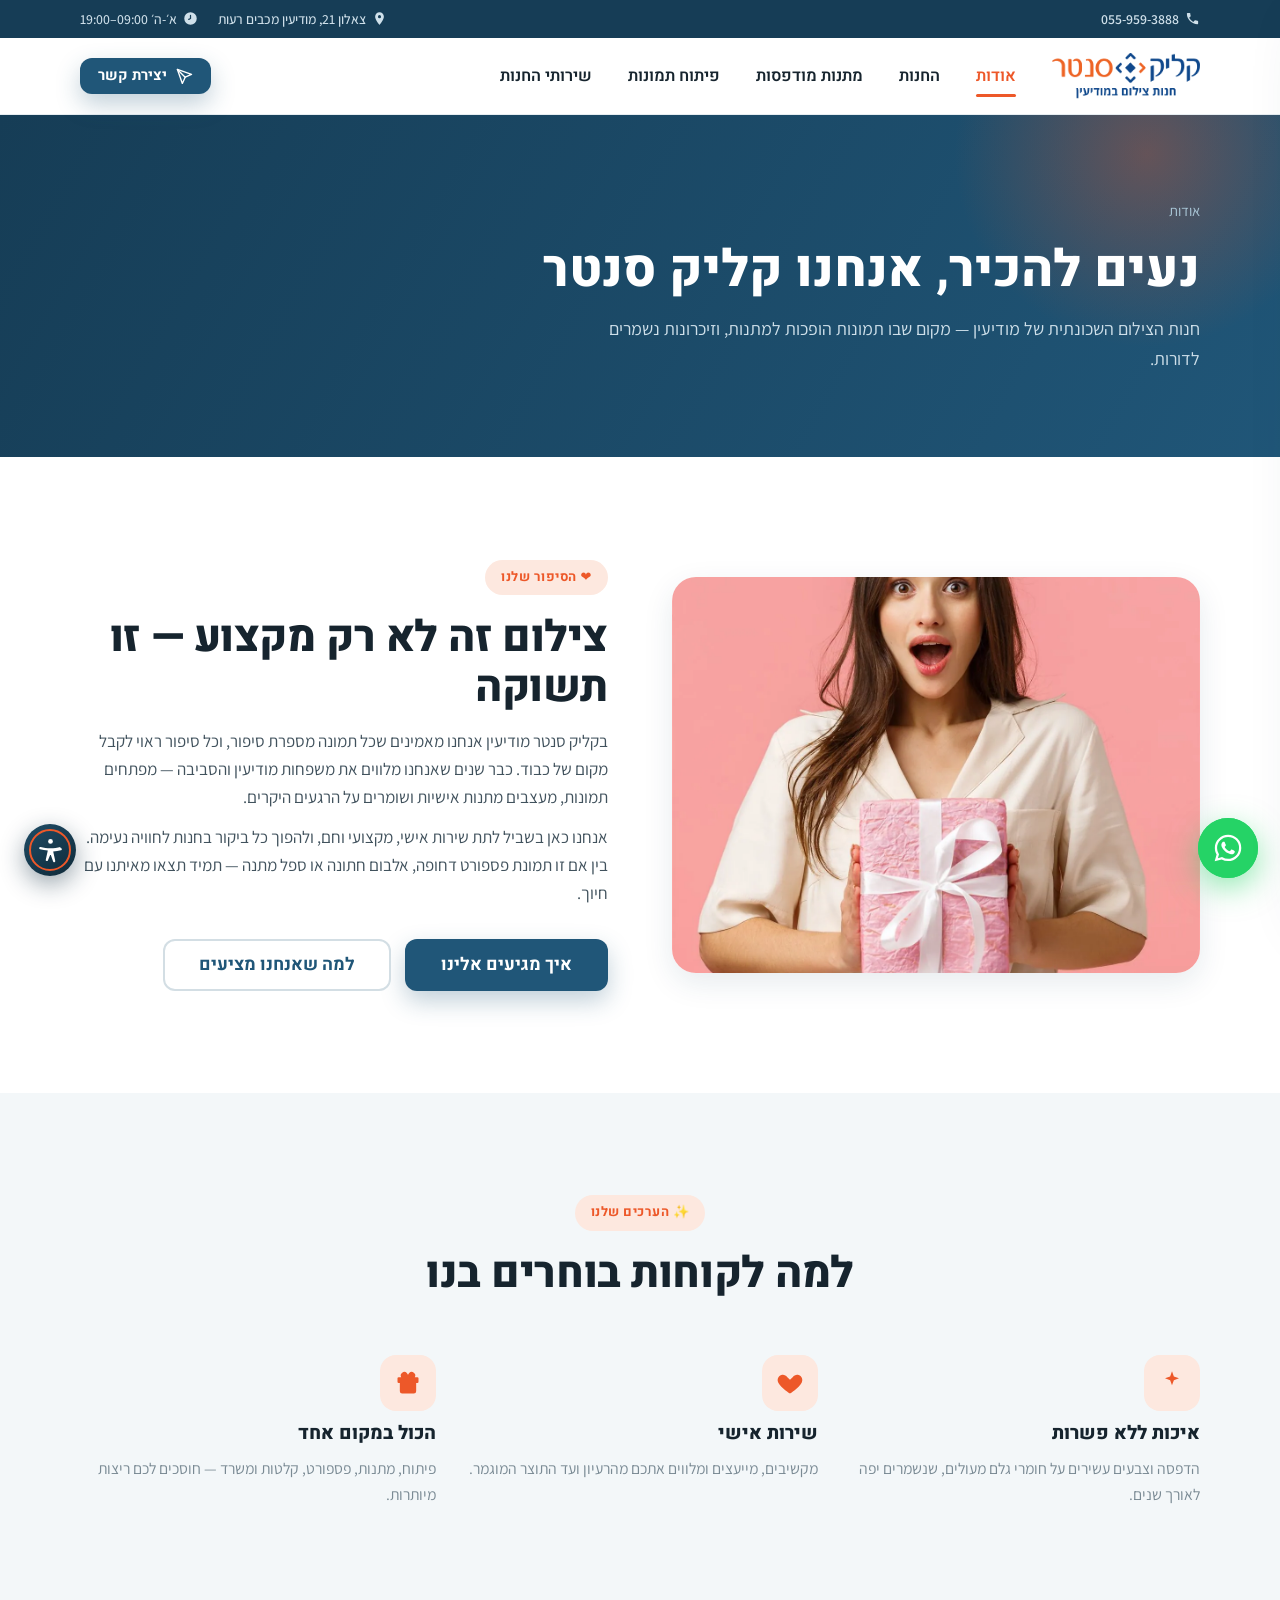
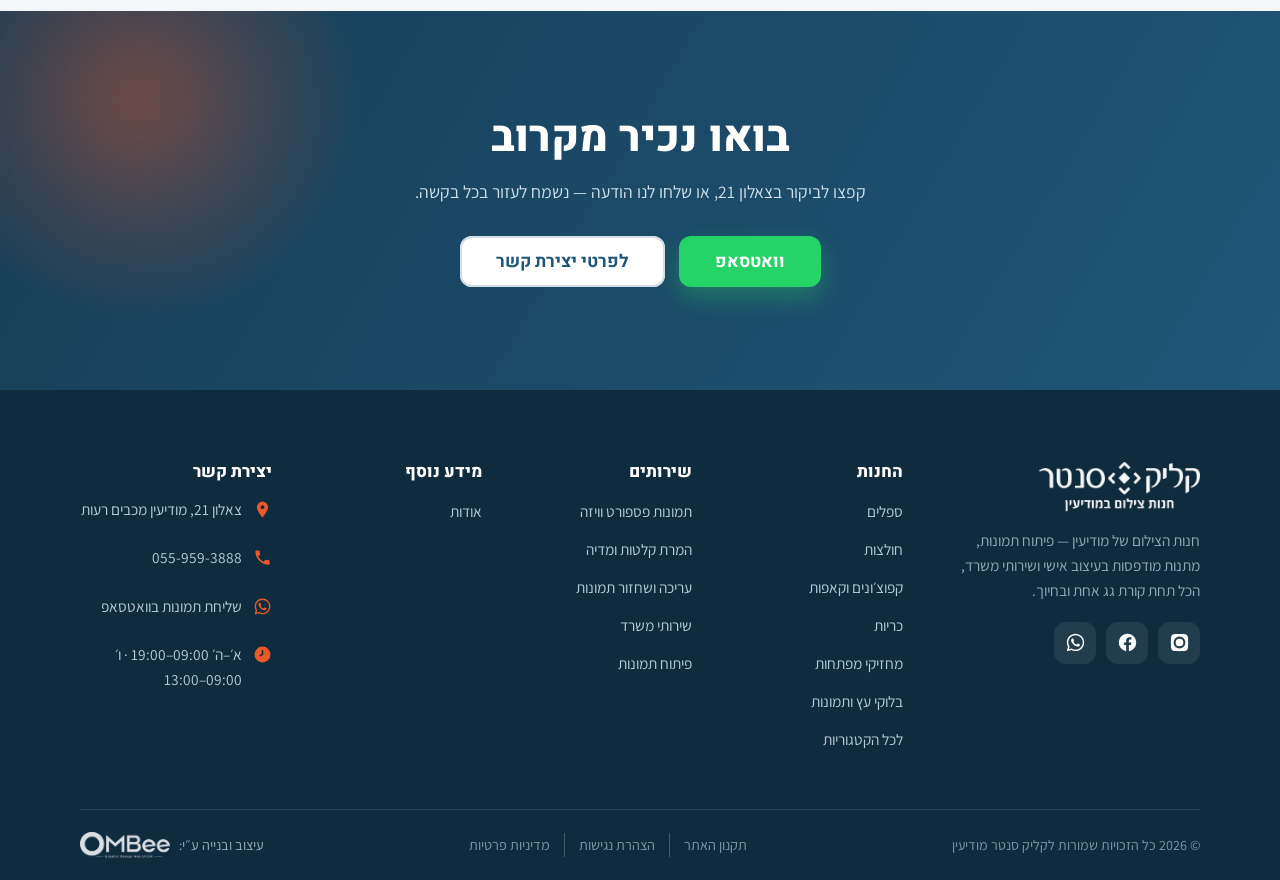
==== commit 163c5c1d: "Align with OMBee standards: accessibility widget, footer, WebP, cookie banner - Accessibility widget" ====
--- a/about.html
+++ b/about.html
@@ -8,9 +8,9 @@
   <link rel="canonical" href="https://www.klikcenter.co.il/about.html">
   <meta property="og:title" content="אודות | קליק סנטר מודיעין">
   <meta property="og:description" content="חנות הצילום השכונתית של מודיעין — שירות אישי, מקצועי וחם.">
-  <meta property="og:image" content="img/hero-gifts.jpg">
+  <meta property="og:image" content="img/hero-gifts.webp">
   <meta name="theme-color" content="#205678">
-  <link rel="icon" type="image/svg+xml" href="img/favicon.svg">
+  <link rel="icon" type="image/webp" href="img/icon-klilcnter.webp">
   <link rel="preconnect" href="https://fonts.googleapis.com">
   <link rel="preconnect" href="https://fonts.gstatic.com" crossorigin>
   <link href="https://fonts.googleapis.com/css2?family=Assistant:wght@300;400;500;600;700;800&family=Heebo:wght@400;600;700;800;900&display=swap" rel="stylesheet">
@@ -34,7 +34,7 @@
     <section class="section">
       <div class="container">
         <div class="split">
-          <div class="split__media reveal"><img src="img/hero-gifts.jpg" alt="מתנות מודפסות בקליק סנטר" loading="lazy"></div>
+          <div class="split__media reveal"><img src="img/hero-gifts.webp" alt="מתנות מודפסות בקליק סנטר" loading="lazy"></div>
           <div class="reveal" data-delay="1">
             <span class="eyebrow">❤️ הסיפור שלנו</span>
             <h2 class="section-title">צילום זה לא רק מקצוע — זו תשוקה</h2>
--- a/css/style.css
+++ b/css/style.css
@@ -146,7 +146,7 @@
 .header-bar { display: flex; align-items: center; gap: 20px; min-height: var(--header-h); }
 .brand { display: flex; align-items: center; flex-shrink: 0; }
 .brand img { height: 46px; width: auto; }
-.nav { display: flex; align-items: center; gap: 4px; }
+.nav { display: flex; align-items: center; gap: 4px; flex: 1; }
 .nav__link {
   font-family: var(--font-head); font-weight: 600; font-size: 1.02rem;
   color: var(--ink); padding: 10px 16px; border-radius: var(--r-pill);
@@ -159,7 +159,7 @@
   background: var(--accent); border-radius: 3px;
 }
 .header-cta { display: flex; align-items: center; gap: 12px; flex-shrink: 0; }
-.nav__cta { margin-inline-start: 10px; }
+.nav__cta { margin-inline-start: auto; }
 .nav-toggle {
   display: none; width: 44px; height: 44px; flex-shrink: 0;
   background: none; align-items: center; justify-content: center;
@@ -481,7 +481,7 @@
    Footer
    ========================================================================== */
 .site-footer { background: var(--brand-900); color: #b9cdd9; padding-block: clamp(48px, 6vw, 72px) 0; }
-.footer-grid { display: grid; grid-template-columns: 1.4fr 1fr 1fr 1.2fr; gap: 36px; }
+.footer-grid { display: grid; grid-template-columns: 1.5fr 1fr 1fr 1fr 1.1fr; gap: 36px; }
 .footer-brand img { height: 50px; margin-bottom: 16px; filter: brightness(0) invert(1); opacity: .96; }
 .footer-brand p { font-size: .96rem; color: #93aab9; max-width: 300px; }
 .footer-social { display: flex; gap: 10px; margin-top: 18px; }
@@ -502,12 +502,20 @@
 .footer-bottom a { color: #7e98a8; }
 .footer-bottom a:hover { color: #fff; }
 .footer-bottom__links { display: flex; flex-wrap: wrap; gap: 8px 18px; }
+.footer-credit { display: inline-flex; align-items: center; gap: 9px; font-size: .9rem; color: #93aab9; }
+.footer-credit a { display: inline-flex; line-height: 0; opacity: .85; transition: opacity .2s; }
+.footer-credit a:hover { opacity: 1; }
+.footer-credit img { height: 26px; width: auto; filter: brightness(0) invert(1); }
+.footer-legal { display: flex; align-items: center; }
+.footer-legal a { color: #7e98a8; font-size: .9rem; padding: 0 14px; transition: color .2s; }
+.footer-legal a:hover { color: #fff; }
+.footer-legal a + a { border-inline-start: 1px solid rgba(255,255,255,.22); }
 
 /* ==========================================================================
    Floating WhatsApp
    ========================================================================== */
 .wa-float {
-  position: fixed; inset-block-end: 22px; inset-inline-end: 22px; z-index: 90;
+  position: fixed; inset-block-end: 22px; right: 22px; z-index: 90;
   width: 60px; height: 60px; border-radius: 50%; background: var(--whatsapp);
   display: grid; place-items: center; box-shadow: 0 10px 30px rgba(37,211,102,.5);
   transition: transform .25s var(--ease);
@@ -581,75 +589,3 @@
    ========================================================================== */
 .topbar__set span { display: inline-flex; align-items: center; gap: 6px; }
 .topbar__set svg { flex-shrink: 0; }
-
-/* ==========================================================================
-   Accessibility widget
-   ========================================================================== */
-.a11y-toggle {
-  position: fixed; inset-block-end: 22px; inset-inline-start: 22px; z-index: 95;
-  width: 56px; height: 56px; border-radius: 50%; background: var(--brand);
-  display: grid; place-items: center; box-shadow: 0 10px 28px rgba(22,60,86,.42);
-  transition: transform .25s var(--ease), background .2s;
-}
-.a11y-toggle:hover { transform: scale(1.07); background: var(--brand-600); }
-.a11y-toggle svg { width: 32px; height: 32px; color: #fff; }
-.a11y-panel {
-  position: fixed; inset-block-end: 90px; inset-inline-start: 22px; z-index: 96;
-  width: min(92vw, 360px); max-height: min(78vh, 640px); overflow-y: auto;
-  background: #fff; border-radius: var(--r-lg); box-shadow: var(--shadow-lg);
-  border: 1px solid var(--line); padding: 18px;
-  opacity: 0; visibility: hidden; transform: translateY(16px) scale(.98);
-  transition: opacity .25s var(--ease), transform .25s var(--ease), visibility .25s;
-}
-.a11y-panel.is-open { opacity: 1; visibility: visible; transform: none; }
-.a11y-panel__head { display: flex; align-items: center; justify-content: space-between; margin-bottom: 14px; }
-.a11y-panel__head h2 { font-size: 1.25rem; display: flex; align-items: center; gap: 8px; }
-.a11y-panel__head h2 svg { width: 24px; height: 24px; color: var(--brand); }
-.a11y-panel__close { width: 38px; height: 38px; border-radius: 10px; background: var(--bg-soft); display: grid; place-items: center; }
-.a11y-panel__close svg { width: 22px; height: 22px; color: var(--brand); }
-.a11y-grid { display: grid; grid-template-columns: 1fr 1fr; gap: 10px; }
-.a11y-opt {
-  display: flex; flex-direction: column; align-items: center; justify-content: center; gap: 7px; text-align: center;
-  padding: 14px 8px; border: 1.5px solid var(--line); border-radius: var(--r);
-  background: #fff; color: var(--ink); font-family: var(--font-head); font-weight: 600; font-size: .9rem;
-  transition: border-color .2s, background .2s, color .2s; cursor: pointer; min-height: 92px;
-}
-.a11y-opt:hover { border-color: var(--brand); }
-.a11y-opt.is-active { border-color: var(--accent); background: var(--accent-soft); color: var(--accent-600); }
-.a11y-opt__ic { width: 28px; height: 28px; display: grid; place-items: center; color: currentColor; }
-.a11y-opt__ic svg { width: 26px; height: 26px; }
-.a11y-opt .lvl { font-size: .72rem; font-weight: 700; color: var(--accent); }
-.a11y-reset {
-  display: flex; align-items: center; justify-content: center; gap: 8px; width: 100%; margin-top: 12px;
-  padding: 13px; border-radius: var(--r); background: var(--brand); color: #fff;
-  font-family: var(--font-head); font-weight: 700; font-size: .98rem; transition: background .2s;
-}
-.a11y-reset:hover { background: var(--brand-600); }
-.a11y-reset svg { width: 18px; height: 18px; }
-@media (max-width: 420px) { .a11y-panel { inset-inline: 12px; width: auto; } .a11y-toggle { inset-inline-start: 14px; inset-block-end: 14px; } }
-
-/* ---- Accessibility STATE classes (on <html>) ---- */
-html.a11y-contrast, html.a11y-contrast body { background: #000 !important; }
-html.a11y-contrast * { background-color: #000 !important; background-image: none !important; color: #fff !important; border-color: #fff !important; }
-html.a11y-contrast a { color: #ffea00 !important; }
-html.a11y-contrast .btn, html.a11y-contrast .a11y-reset { background: #fff !important; color: #000 !important; box-shadow: none !important; border: 2px solid #fff !important; }
-html.a11y-contrast .a11y-opt.is-active { color: #ffea00 !important; border-color: #ffea00 !important; }
-
-html.a11y-grayscale { filter: grayscale(1); }
-html.a11y-invert { filter: invert(1) hue-rotate(180deg); }
-html.a11y-invert .a11y-root, html.a11y-invert .wa-float { filter: invert(1) hue-rotate(180deg); }
-
-html.a11y-links a:not(.btn):not(.a11y-opt) { text-decoration: underline !important; text-underline-offset: 3px; outline: 2px dashed currentColor; outline-offset: 2px; }
-
-html.a11y-bigtext-1 { font-size: 18px; }
-html.a11y-bigtext-2 { font-size: 20px; }
-html.a11y-bigtext-3 { font-size: 22.5px; }
-
-html.a11y-spacing :is(p, li, span, a, h1, h2, h3, h4, label, td, button) { letter-spacing: .09em !important; word-spacing: .14em !important; }
-html.a11y-lineheight :is(p, li, span, a, h1, h2, h3, h4, label, td) { line-height: 2.1 !important; }
-html.a11y-readable :is(body, p, li, span, a, h1, h2, h3, h4, button, input, textarea, select, label, td, .nav__link) { font-family: Arial, "Segoe UI", Tahoma, Verdana, sans-serif !important; }
-html.a11y-stopmotion *, html.a11y-stopmotion *::before, html.a11y-stopmotion *::after { animation: none !important; transition: none !important; scroll-behavior: auto !important; }
-html.a11y-hideimg img, html.a11y-hideimg .cat-card__img, html.a11y-hideimg .product-card__media img, html.a11y-hideimg .svc-card__media img { visibility: hidden !important; }
-html.a11y-cursor, html.a11y-cursor * {
-  cursor: url("data:image/svg+xml,%3Csvg xmlns='http://www.w3.org/2000/svg' width='40' height='40' viewBox='0 0 24 24'%3E%3Cpath d='M5 2l15 7.5-6.5 2.2L11 21z' fill='%23205678' stroke='%23ffffff' stroke-width='1.2'/%3E%3C/svg%3E") 5 3, auto !important;
-}
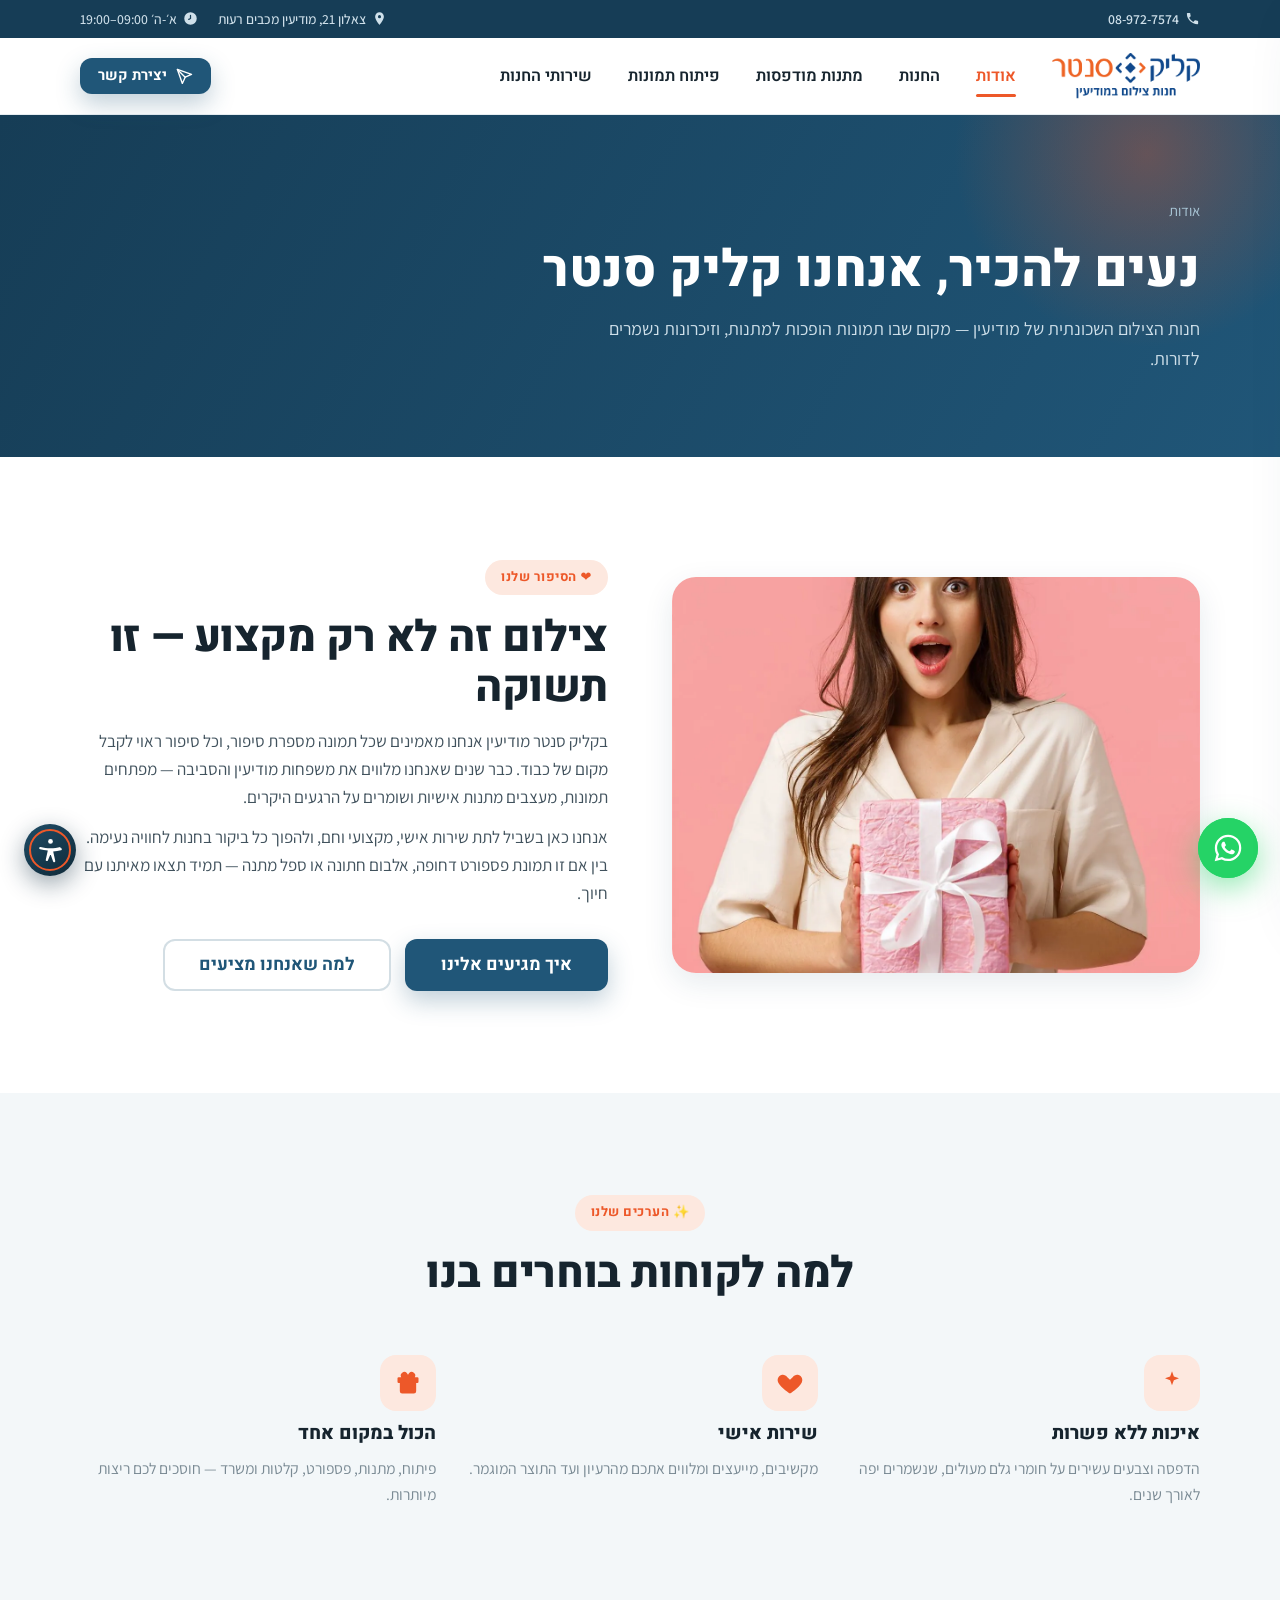
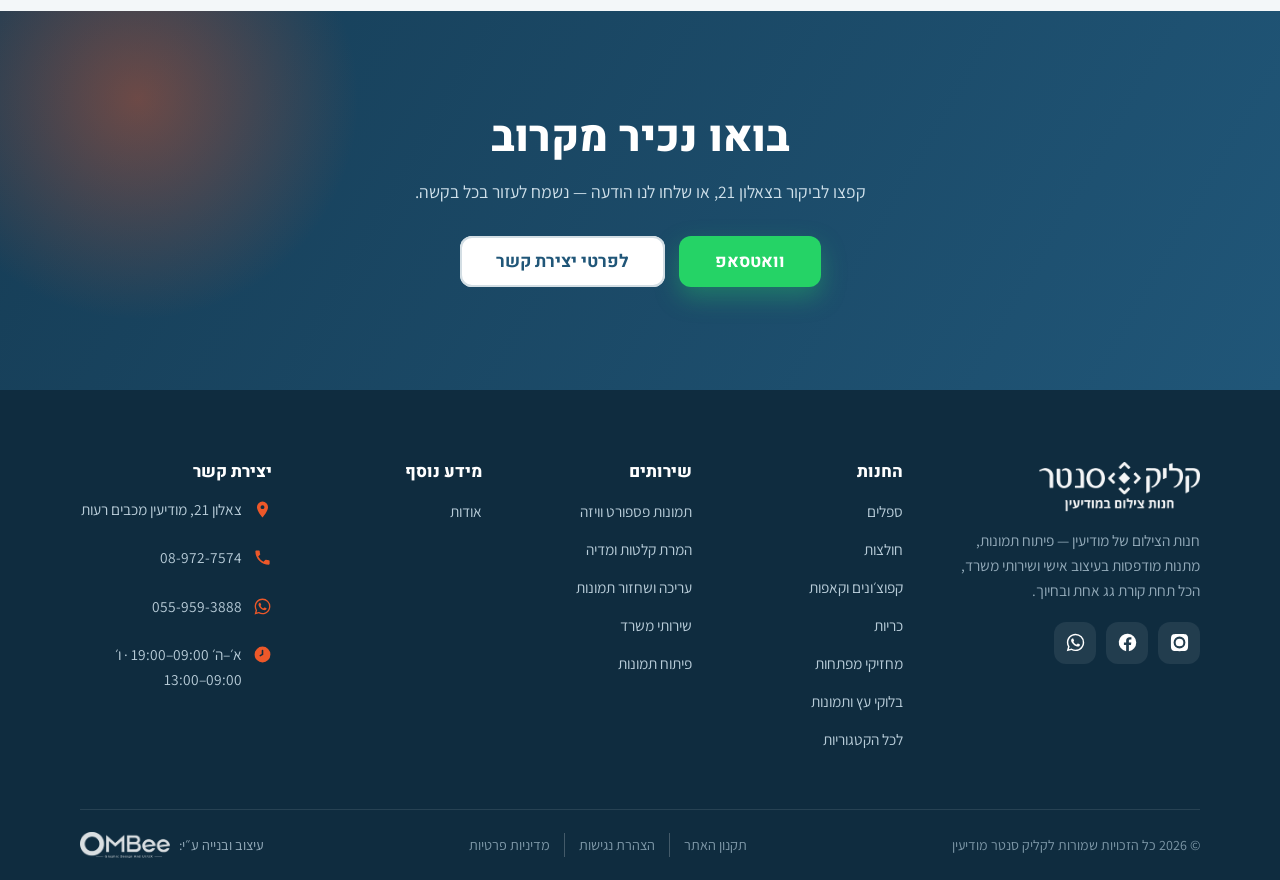
==== commit 99ad4b71: "Real contact details; rename img -> images; drop .claude - Split phone (08-972-7574 landline/tel) an" ====
--- a/about.html
+++ b/about.html
@@ -8,9 +8,9 @@
   <link rel="canonical" href="https://www.klikcenter.co.il/about.html">
   <meta property="og:title" content="אודות | קליק סנטר מודיעין">
   <meta property="og:description" content="חנות הצילום השכונתית של מודיעין — שירות אישי, מקצועי וחם.">
-  <meta property="og:image" content="img/hero-gifts.webp">
+  <meta property="og:image" content="images/hero-gifts.webp">
   <meta name="theme-color" content="#205678">
-  <link rel="icon" type="image/webp" href="img/icon-klilcnter.webp">
+  <link rel="icon" type="image/webp" href="images/icon-klilcnter.webp">
   <link rel="preconnect" href="https://fonts.googleapis.com">
   <link rel="preconnect" href="https://fonts.gstatic.com" crossorigin>
   <link href="https://fonts.googleapis.com/css2?family=Assistant:wght@300;400;500;600;700;800&family=Heebo:wght@400;600;700;800;900&display=swap" rel="stylesheet">
@@ -34,7 +34,7 @@
     <section class="section">
       <div class="container">
         <div class="split">
-          <div class="split__media reveal"><img src="img/hero-gifts.webp" alt="מתנות מודפסות בקליק סנטר" loading="lazy"></div>
+          <div class="split__media reveal"><img src="images/hero-gifts.webp" alt="מתנות מודפסות בקליק סנטר" loading="lazy"></div>
           <div class="reveal" data-delay="1">
             <span class="eyebrow">❤️ הסיפור שלנו</span>
             <h2 class="section-title">צילום זה לא רק מקצוע — זו תשוקה</h2>
